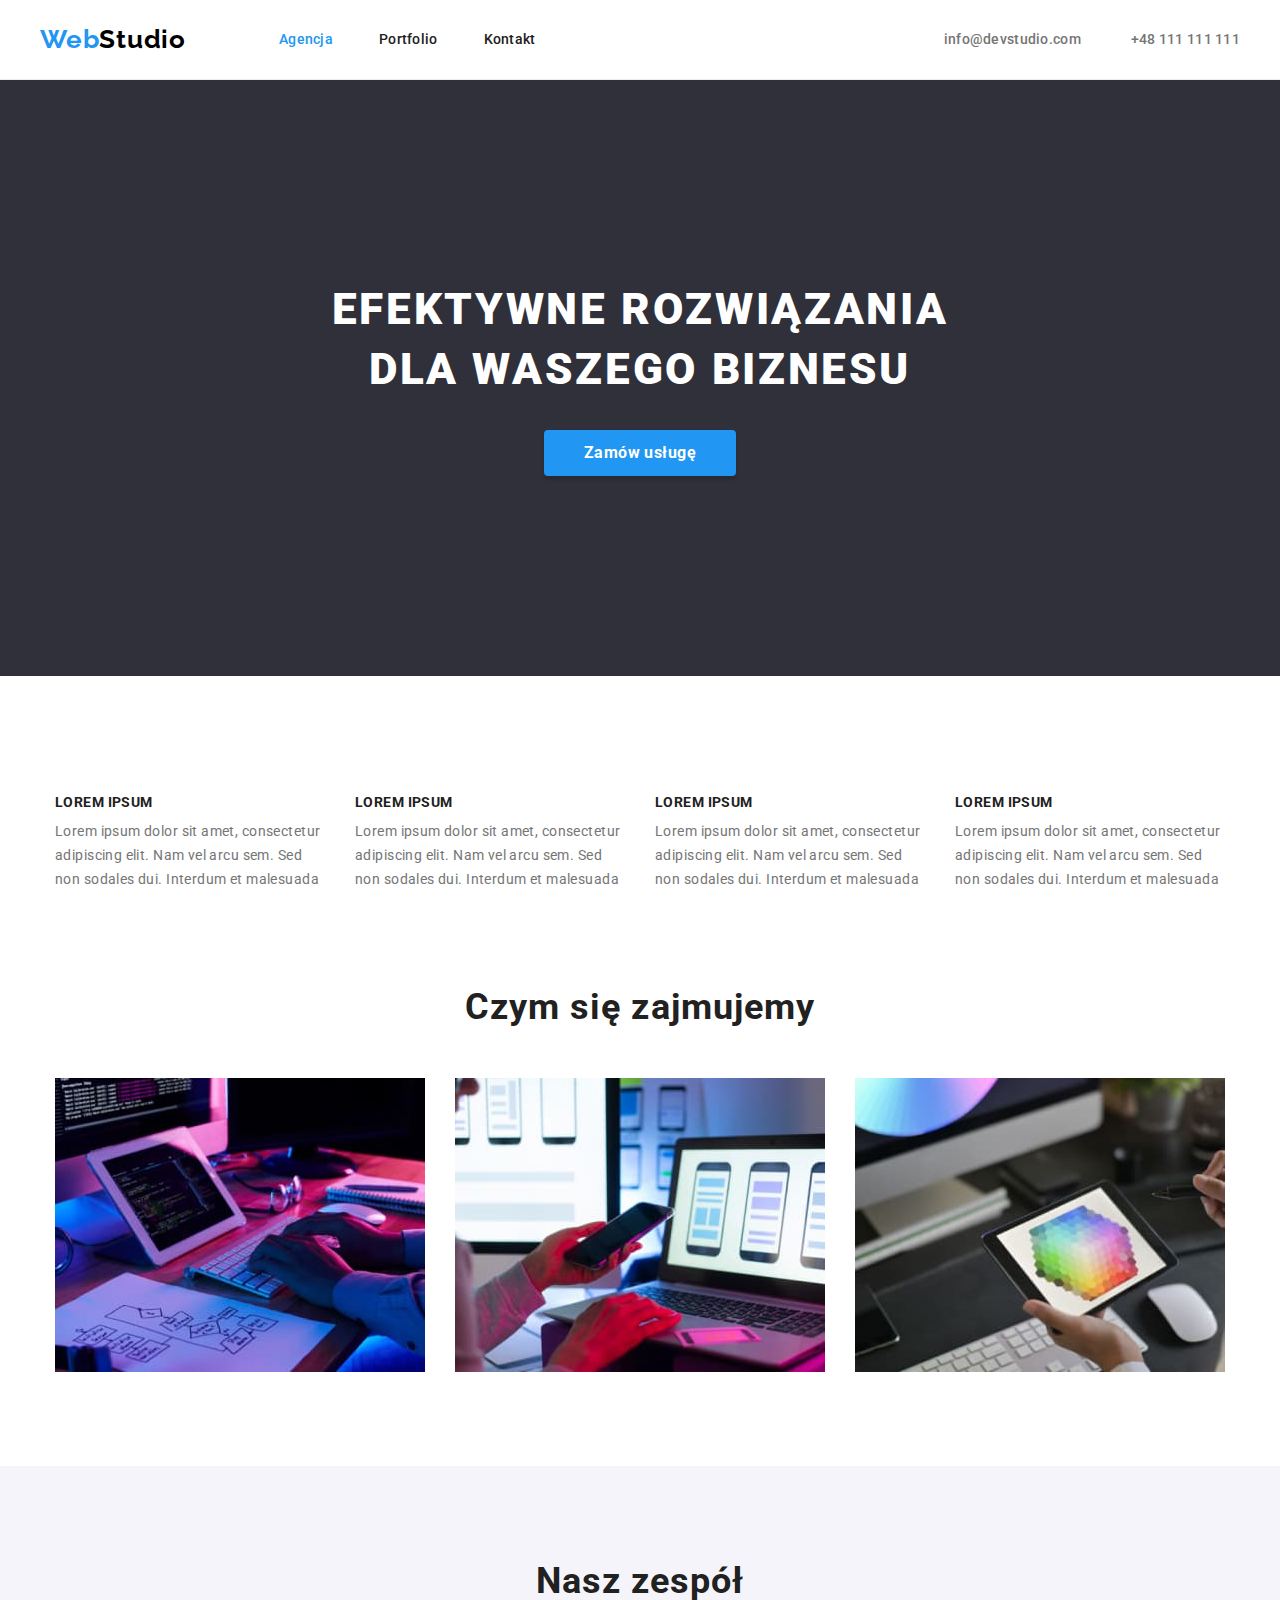
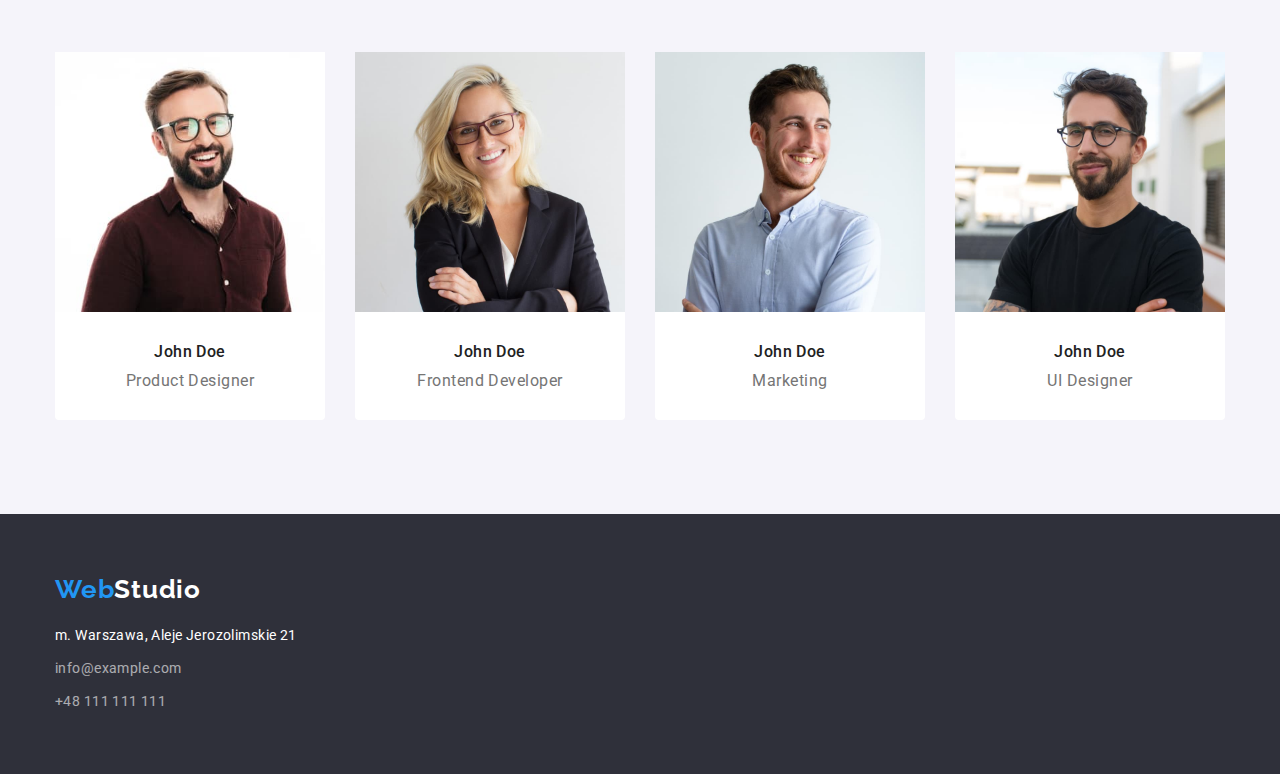
==== index.html @ debd94c6 "first commit" ====
<!DOCTYPE html>
<html lang="pl">
  <head>
    <meta charset="utf-8" />
    <meta name="viewport" content="width=device-width, initial-scale=1.0" />
    <title>Studio</title>
    <link
      rel="stylesheet"
      href="https://cdnjs.cloudflare.com/ajax/libs/modern-normalize/1.1.0/modern-normalize.min.css"
    />
    <link rel="stylesheet" href="css/styles.css" />
  </head>
  <body>
    <header class="header">
      <div class="container container-header">
        <nav class="navigation">
          <a class="logo" href="index.html">
            <span class="logo-accent">Web</span>Studio
          </a>

          <ul class="list list-navigation">
            <li>
              <a class="link link-navigation link-active" href="index.html">
                Agencja
              </a>
            </li>
            <li>
              <a class="link link-navigation" href="portfolio.html"
                >Portfolio</a
              >
            </li>
            <li><a class="link link-navigation" href="#">Kontakt</a></li>
          </ul>
        </nav>
        <ul class="list list-contact-header">
          <li>
            <a class="link link-contact" href="mailto:info@devstudio.com">
              info@devstudio.com
            </a>
          </li>
          <li>
            <a class="link link-contact" href="tel:+48111111111">
              +48 111 111 111
            </a>
          </li>
        </ul>
      </div>
    </header>
    <main>
      <!-- Hero -->

      <section class="hero">
        <div class="container">
          <h1 class="hero-header">
            <span>Efektywne rozwiązania </span><span>dla waszego biznesu</span>
          </h1>
          <button class="btn hero-btn" type="button">Zamów usługę</button>
        </div>
      </section>

      <!-- Our strengths -->

      <section>
        <div class="container container-our-strength">
          <h2>&nbsp;</h2>
          <ul class="list list-our-strengths">
            <li class="list-item-our-strengths-margin">
              <h4 class="our-strength-header-4">LOREM IPSUM</h4>
              <p class="strength-text">
                Lorem ipsum dolor sit amet, consectetur adipiscing elit. Nam vel
                arcu sem. Sed non sodales dui. Interdum et malesuada
              </p>
            </li>
            <li class="list-item-our-strengths-margin">
              <h4 class="our-strength-header-4">LOREM IPSUM</h4>
              <p class="strength-text">
                Lorem ipsum dolor sit amet, consectetur adipiscing elit. Nam vel
                arcu sem. Sed non sodales dui. Interdum et malesuada
              </p>
            </li>
            <li class="list-item-our-strengths-margin">
              <h4 class="our-strength-header-4">LOREM IPSUM</h4>
              <p class="strength-text">
                Lorem ipsum dolor sit amet, consectetur adipiscing elit. Nam vel
                arcu sem. Sed non sodales dui. Interdum et malesuada
              </p>
            </li>
            <li class="list-item-our-strengths-margin">
              <h4 class="our-strength-header-4">LOREM IPSUM</h4>
              <p class="strength-text">
                Lorem ipsum dolor sit amet, consectetur adipiscing elit. Nam vel
                arcu sem. Sed non sodales dui. Interdum et malesuada
              </p>
            </li>
          </ul>
        </div>
      </section>

      <!-- What we do -->

      <section>
        <div class="container container-what-we-do">
          <h2 class="what-we-do-header-2">Czym się zajmujemy</h2>
          <ul class="list list-what-we-do">
            <li>
              <img
                src="images/about_us/programer_typing_on_the_keyboard.jpg"
                alt="Programista piszący kod na klawiaturze"
                width="370"
                height="294"
              />
            </li>
            <li>
              <img
                src="images/about_us/paring_smartphone_with_computer.jpg"
                alt="Osoba próbująca połączyć komórkę z laptopem"
                width="370"
                height="294"
              />
            </li>
            <li>
              <img
                src="images/about_us/tablet_with_color_palette.jpg"
                alt="Tablet z paletą barw"
                width="370"
                height="294"
              />
            </li>
          </ul>
        </div>
      </section>

      <!-- Our team -->

      <section class="our-team">
        <div class="container container-our-team">
          <h2 class="our-team-header-2">Nasz zespół</h2>
          <ul class="list list-our-team">
            <li class="team-card">
              <img
                src="images/team/john_doe_img1.jpg"
                alt="Product Designer"
                width="270"
                height="260"
              />
              <h3 class="team-card-heading">John Doe</h3>
              <p class="team-card-content">Product Designer</p>
            </li>
            <li class="team-card">
              <img
                src="images/team/john_doe_img2.jpg"
                alt="Frontend Developer"
                width="270"
                height="260"
              />
              <h3 class="team-card-heading">John Doe</h3>
              <p class="team-card-content">Frontend Developer</p>
            </li>
            <li class="team-card">
              <img
                src="images/team/john_doe_img3.jpg"
                alt="Marketing"
                width="270"
                height="260"
              />
              <h3 class="team-card-heading">John Doe</h3>
              <p class="team-card-content">Marketing</p>
            </li>
            <li class="team-card">
              <img
                src="images/team/john_doe_img4.jpg"
                alt="UI Designer"
                width="270"
                height="260"
              />
              <h3 class="team-card-heading">John Doe</h3>
              <p class="team-card-content">UI Designer</p>
            </li>
          </ul>
        </div>
      </section>
    </main>
    <footer class="footer">
      <div class="container">
        <a class="logo footer-logo" href="index.html">
          <span class="logo-accent">Web</span>Studio
        </a>
        <address>
          <ul class="list">
            <li class="footer-list-item">
              <a
                class="link footer-link footer-link-address"
                href="https://goo.gl/maps/MsTkYba7Zd39PtxZA"
                target="_blank"
                >m. Warszawa, Aleje Jerozolimskie 21
              </a>
            </li>
            <li class="footer-list-item">
              <a class="link footer-link" href="emailto:info@example.com">
                info@example.com
              </a>
            </li>
            <li class="footer-list-item">
              <a class="link footer-link" href="tel:+48111111111">
                +48 111 111 111
              </a>
            </li>
          </ul>
        </address>
      </div>
    </footer>
  </body>
</html>
---- css/styles.css ----
@import url("https://fonts.googleapis.com/css2?family=Raleway:wght@700&family=Roboto:wght@400;500;700;900&display=swap");

:root {
  --main-text-color: #757575;
  --secondary-text-color: #212121;
  --dark-background-color: #2f303a;
  --light-background-color: #f5f4fa;
  --light-color: #fff;
  --logo-text-color: #000;
  --accent: #2196f3;
  --border-bottom-color: #ececec;
  --border-projects-item-color: #eeeeee;
}

body {
  font-family: "Roboto", sans-serif;
  color: var(--main-text-color);
  font-size: 14px;
}

h1,
h2,
h3,
h4,
h5,
h6 {
  margin: 0;
  /* padding: 0; - probably to remove*/
}
ul {
  margin: 0;
  padding: 0;
}

p {
  margin: 0;
  padding: 0;
}

img {
  display: block;
}

.list {
  list-style: none;
}

.container {
  width: 1200px;
  padding: 0 15px;
  margin: auto;
  /* margin auto - center container horizontally */
}

.navigation,
.list-navigation,
.list-contact-header,
.container-header {
  display: flex;
  align-items: center;
}

.header {
  border-bottom: 1px solid var(--border-bottom-color);
}

.container-header {
  padding: 24px 0;
  justify-content: space-between;
}

.logo {
  margin-right: 93px;
  font-family: "Raleway", sans-serif;
  text-decoration: none;
  color: var(--logo-text-color);
  font-size: 26px;
  font-weight: 700;
  line-height: 1.192;
  letter-spacing: 0.03em;
}

.logo-accent {
  color: var(--accent);
}

/* hero */

.hero {
  padding: 200px 0;
  text-align: center;
  background-color: var(--dark-background-color);
}

.hero-header {
  display: flex;
  flex-direction: column;
  font-size: 44px;
  font-weight: 900;
  line-height: 1.36;
  color: var(--light-color);
  letter-spacing: 0.06em;
  text-transform: uppercase;
}

/* Our strengths */
.list-our-strengths {
  display: flex;
}

.hero,
.container-our-strength,
.container-what-we-do {
  margin-bottom: 94px;
}

.list-item-our-strengths-margin:not(:last-of-type) {
  margin-right: 30px;
}

.our-strength-header-4 {
  margin-bottom: 10px;
  font-size: 14px;
  line-height: 1.143;
  letter-spacing: 0.03em;
  color: var(--secondary-text-color);
}

/* what we do */

.what-we-do-header-2,
.our-team-header-2 {
  margin-bottom: 50px;
  font-size: 36px;
  line-height: 1.167;
  letter-spacing: 0.03em;
  color: var(--secondary-text-color);
  text-align: center;
}
.list-what-we-do {
  display: flex;
  justify-content: space-between;
}

/* our team */

.our-team {
  background-color: var(--light-background-color);
}

.container-our-team {
  padding-top: 94px;
  padding-bottom: 94px;
}

.list-our-team {
  display: flex;
  justify-content: space-between;
}

.team-card {
  padding-bottom: 30px;
  width: 270px;
  font-size: 16px;
  text-align: center;
  background-color: var(--light-color);
  border-radius: 0 0 4px 4px;
}

.team-card-heading {
  margin-top: 30px;
  margin-bottom: 10px;
  font-size: 16px;
  font-weight: 500;
  line-height: 1.188;
  letter-spacing: 0.03em;
}

.team-card-content {
  line-height: 1.188;
  letter-spacing: 0.03em;
}

.team-card-heading,
.header-3-project {
  color: var(--secondary-text-color);
}

.link {
  letter-spacing: 0.02em;
  text-decoration: none;
}

.link-navigation {
  margin-right: 46px;
  font-weight: 500;
  color: var(--secondary-text-color);
}

.link-contact {
  margin-left: 50px;
  font-weight: 500;
  color: var(--main-text-color);
}

.link:hover,
.link-active {
  color: var(--accent);
}

/* btn = button */
.btn {
  padding: 6px 22px;
  font-weight: 500;
  font-size: 16px;
  line-height: 1.62;
  letter-spacing: 0.03em;
  color: var(--secondary-text-color);
  background-color: var(--light-background-color);
  border: none;
  border-radius: 4px;
  cursor: pointer;
}

.btn:hover,
.btn:focus,
.hero-btn {
  color: var(--light-color);
  background-color: var(--accent);
  box-shadow: 0px 3px 1px rgba(0, 0, 0, 0.1), 0px 1px 2px rgba(0, 0, 0, 0.08),
    0px 2px 2px rgba(0, 0, 0, 0.12);
}

.btn.hero-btn {
  margin-top: 30px;
  padding: 10px 40px;
  font-weight: 700;
  box-shadow: 0px 4px 4px rgba(0, 0, 0, 0.15);
}

.project-type {
  font-size: 16px;
  line-height: 1.87;
  letter-spacing: 0.03em;
  color: var(--main-text-color);
}

.strength-text {
  line-height: 1.71;
  letter-spacing: 0.03em;
}

/* footer */

.footer {
  padding-top: 60px;
  padding-bottom: 60px;
  color: var(--light-color);
  background-color: var(--dark-background-color);
}

.footer-list-item:not(:last-of-type) {
  margin-bottom: 9px;
}

.footer-logo {
  display: block;
  margin-bottom: 20px;
  color: var(--light-color);
}

.footer-link {
  font-style: normal;
  line-height: 1.71;
  letter-spacing: 0.03em;
  color: var(--light-color);
  opacity: 0.6;
}

.footer-link-address {
  opacity: 1;
}

/* PORTFOLIO */

/* section projects */

.container-our-projects {
  margin-top: 94px;
  margin-bottom: 64px;
}

.list-btn,
.list-projects {
  display: flex;
}

.list-btn {
  margin-bottom: 50px;
  justify-content: center;
}

.list-btn-item:not(:last-of-type) {
  margin-right: 8px;
}

.list-projects {
  flex-wrap: wrap;
  justify-content: space-between;
}

.list-projects-item {
  margin-bottom: 30px;
  border: 1px solid var(--border-projects-item-color);
}

.list-projects-item-content {
  margin: 20px 24px;
}

.header-3-project {
  margin-bottom: 4px;
  font-size: 18px;
  font-weight: 700;
  line-height: 2;
  letter-spacing: 0.06em;
}
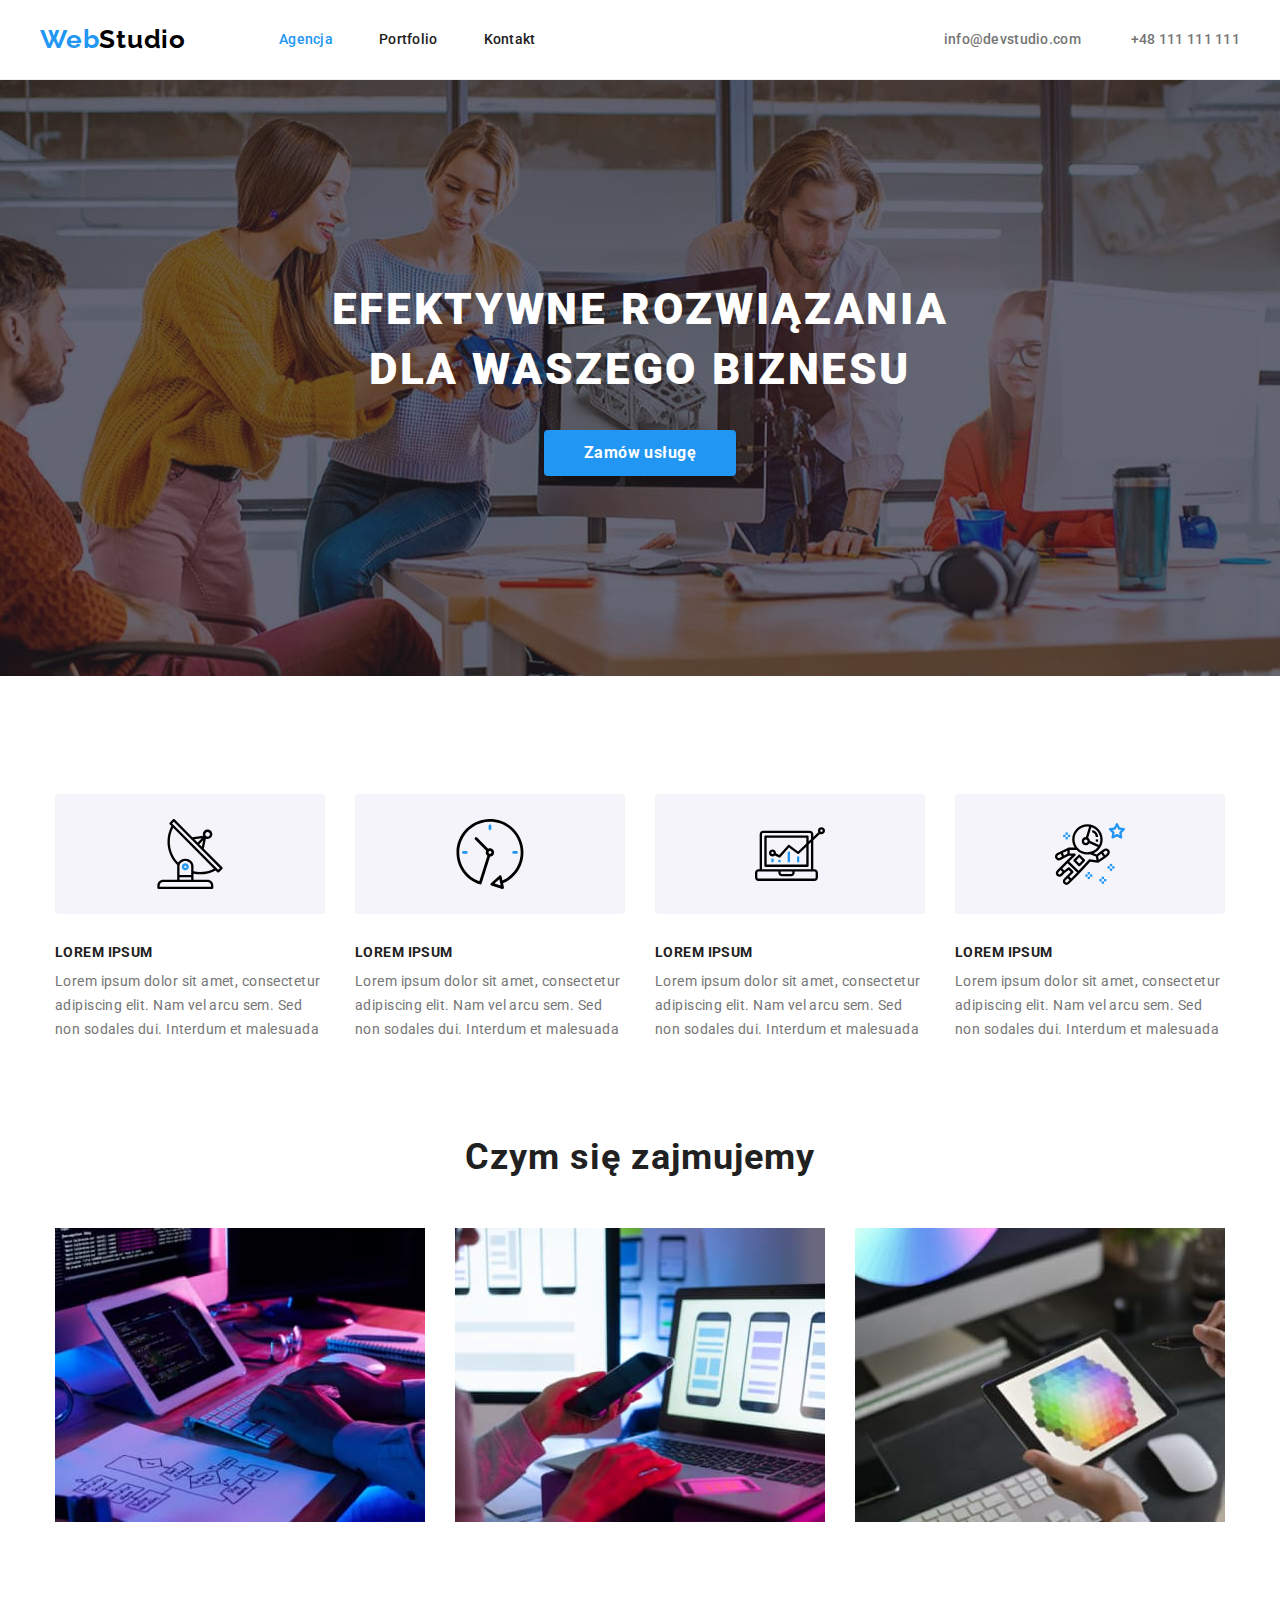
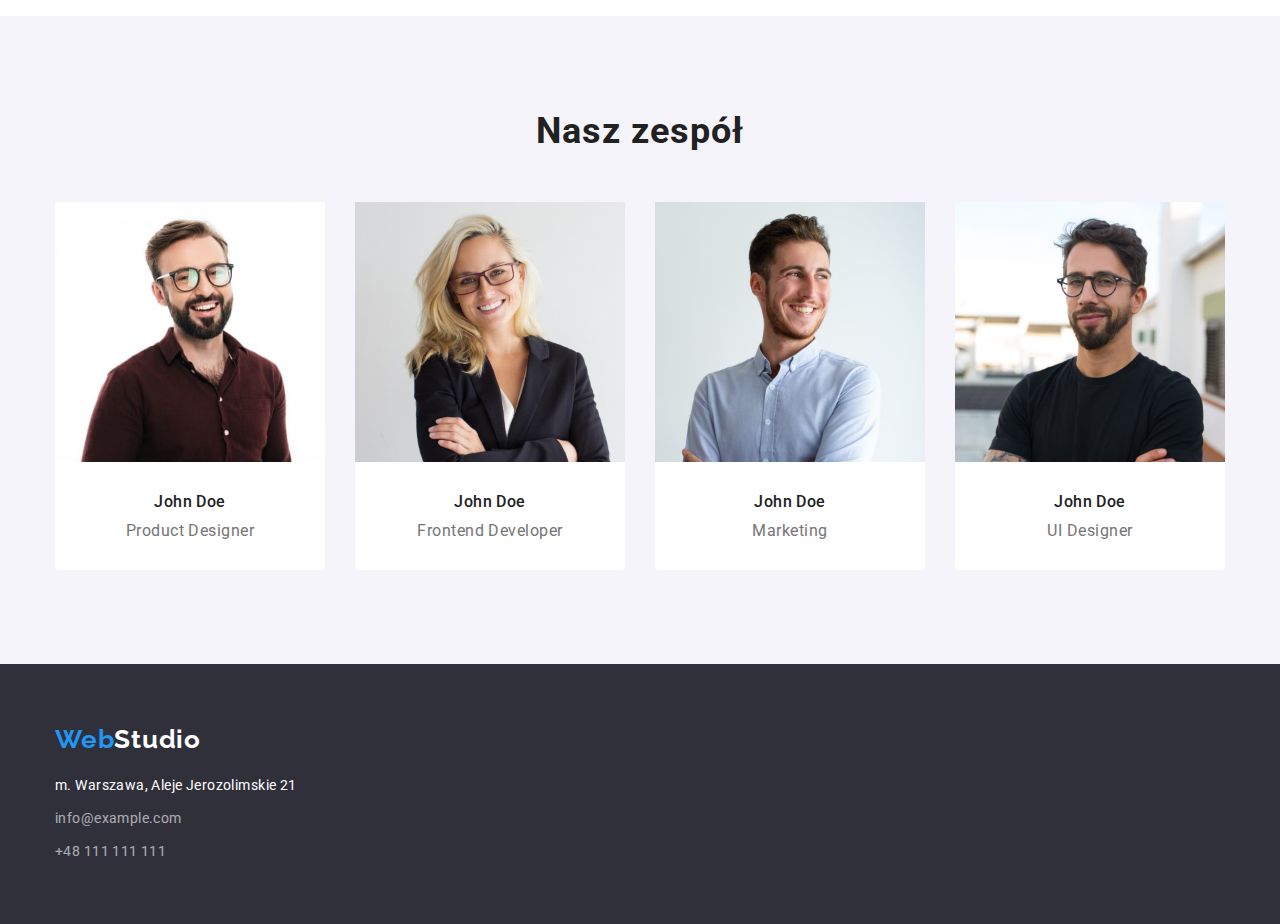
==== commit 63ff3bce: "feat(our-strengths): add icons" ====
--- a/index.html
+++ b/index.html
@@ -65,27 +65,47 @@
           <h2>&nbsp;</h2>
           <ul class="list list-our-strengths">
             <li class="list-item-our-strengths-margin">
-              <h4 class="our-strength-header-4">LOREM IPSUM</h4>
-              <p class="strength-text">
-                Lorem ipsum dolor sit amet, consectetur adipiscing elit. Nam vel
-                arcu sem. Sed non sodales dui. Interdum et malesuada
-              </p>
-            </li>
-            <li class="list-item-our-strengths-margin">
-              <h4 class="our-strength-header-4">LOREM IPSUM</h4>
-              <p class="strength-text">
-                Lorem ipsum dolor sit amet, consectetur adipiscing elit. Nam vel
-                arcu sem. Sed non sodales dui. Interdum et malesuada
-              </p>
-            </li>
-            <li class="list-item-our-strengths-margin">
-              <h4 class="our-strength-header-4">LOREM IPSUM</h4>
-              <p class="strength-text">
-                Lorem ipsum dolor sit amet, consectetur adipiscing elit. Nam vel
-                arcu sem. Sed non sodales dui. Interdum et malesuada
-              </p>
-            </li>
-            <li class="list-item-our-strengths-margin">
+              <div class="our-strength-icon-container">
+                <svg class="our-strength-icon">
+                  <use href="images/icons.svg#icon-antenna"></use>
+                </svg>
+              </div>
+              <h4 class="our-strength-header-4">LOREM IPSUM</h4>
+              <p class="strength-text">
+                Lorem ipsum dolor sit amet, consectetur adipiscing elit. Nam vel
+                arcu sem. Sed non sodales dui. Interdum et malesuada
+              </p>
+            </li>
+            <li class="list-item-our-strengths-margin">
+              <div class="our-strength-icon-container">
+                <svg class="our-strength-icon">
+                  <use href="images/icons.svg#icon-clock"></use>
+                </svg>
+              </div>
+              <h4 class="our-strength-header-4">LOREM IPSUM</h4>
+              <p class="strength-text">
+                Lorem ipsum dolor sit amet, consectetur adipiscing elit. Nam vel
+                arcu sem. Sed non sodales dui. Interdum et malesuada
+              </p>
+            </li>
+            <li class="list-item-our-strengths-margin">
+              <div class="our-strength-icon-container">
+                <svg class="our-strength-icon">
+                  <use href="images/icons.svg#icon-diagram"></use>
+                </svg>
+              </div>
+              <h4 class="our-strength-header-4">LOREM IPSUM</h4>
+              <p class="strength-text">
+                Lorem ipsum dolor sit amet, consectetur adipiscing elit. Nam vel
+                arcu sem. Sed non sodales dui. Interdum et malesuada
+              </p>
+            </li>
+            <li class="list-item-our-strengths-margin">
+              <div class="our-strength-icon-container">
+                <svg class="our-strength-icon">
+                  <use href="images/icons.svg#icon-astronaut"></use>
+                </svg>
+              </div>
               <h4 class="our-strength-header-4">LOREM IPSUM</h4>
               <p class="strength-text">
                 Lorem ipsum dolor sit amet, consectetur adipiscing elit. Nam vel
@@ -179,6 +199,7 @@
           </ul>
         </div>
       </section>
+
     </main>
     <footer class="footer">
       <div class="container">
--- a/css/styles.css
+++ b/css/styles.css
@@ -89,7 +89,14 @@
 .hero {
   padding: 200px 0;
   text-align: center;
-  background-color: var(--dark-background-color);
+  background-image: linear-gradient(
+      90deg,
+      rgba(47, 48, 58, 0.4) 0%,
+      rgba(47, 48, 58, 0.4) 100%
+    ),
+    url(../images/hero/team_working_at_car_model.jpg);
+  background-repeat: no-repeat;
+  background-position: center 0;
 }
 
 .hero-header {
@@ -124,6 +131,20 @@
   line-height: 1.143;
   letter-spacing: 0.03em;
   color: var(--secondary-text-color);
+}
+
+.our-strength-icon-container {
+  margin-bottom: 30px;
+  padding: 25px 0;
+  border-radius: 4px;
+  background-color: var(--light-background-color);
+}
+
+.our-strength-icon {
+  display: block;
+  margin: 0 auto;
+  width: 70px;
+  height: 70px;
 }
 
 /* what we do */
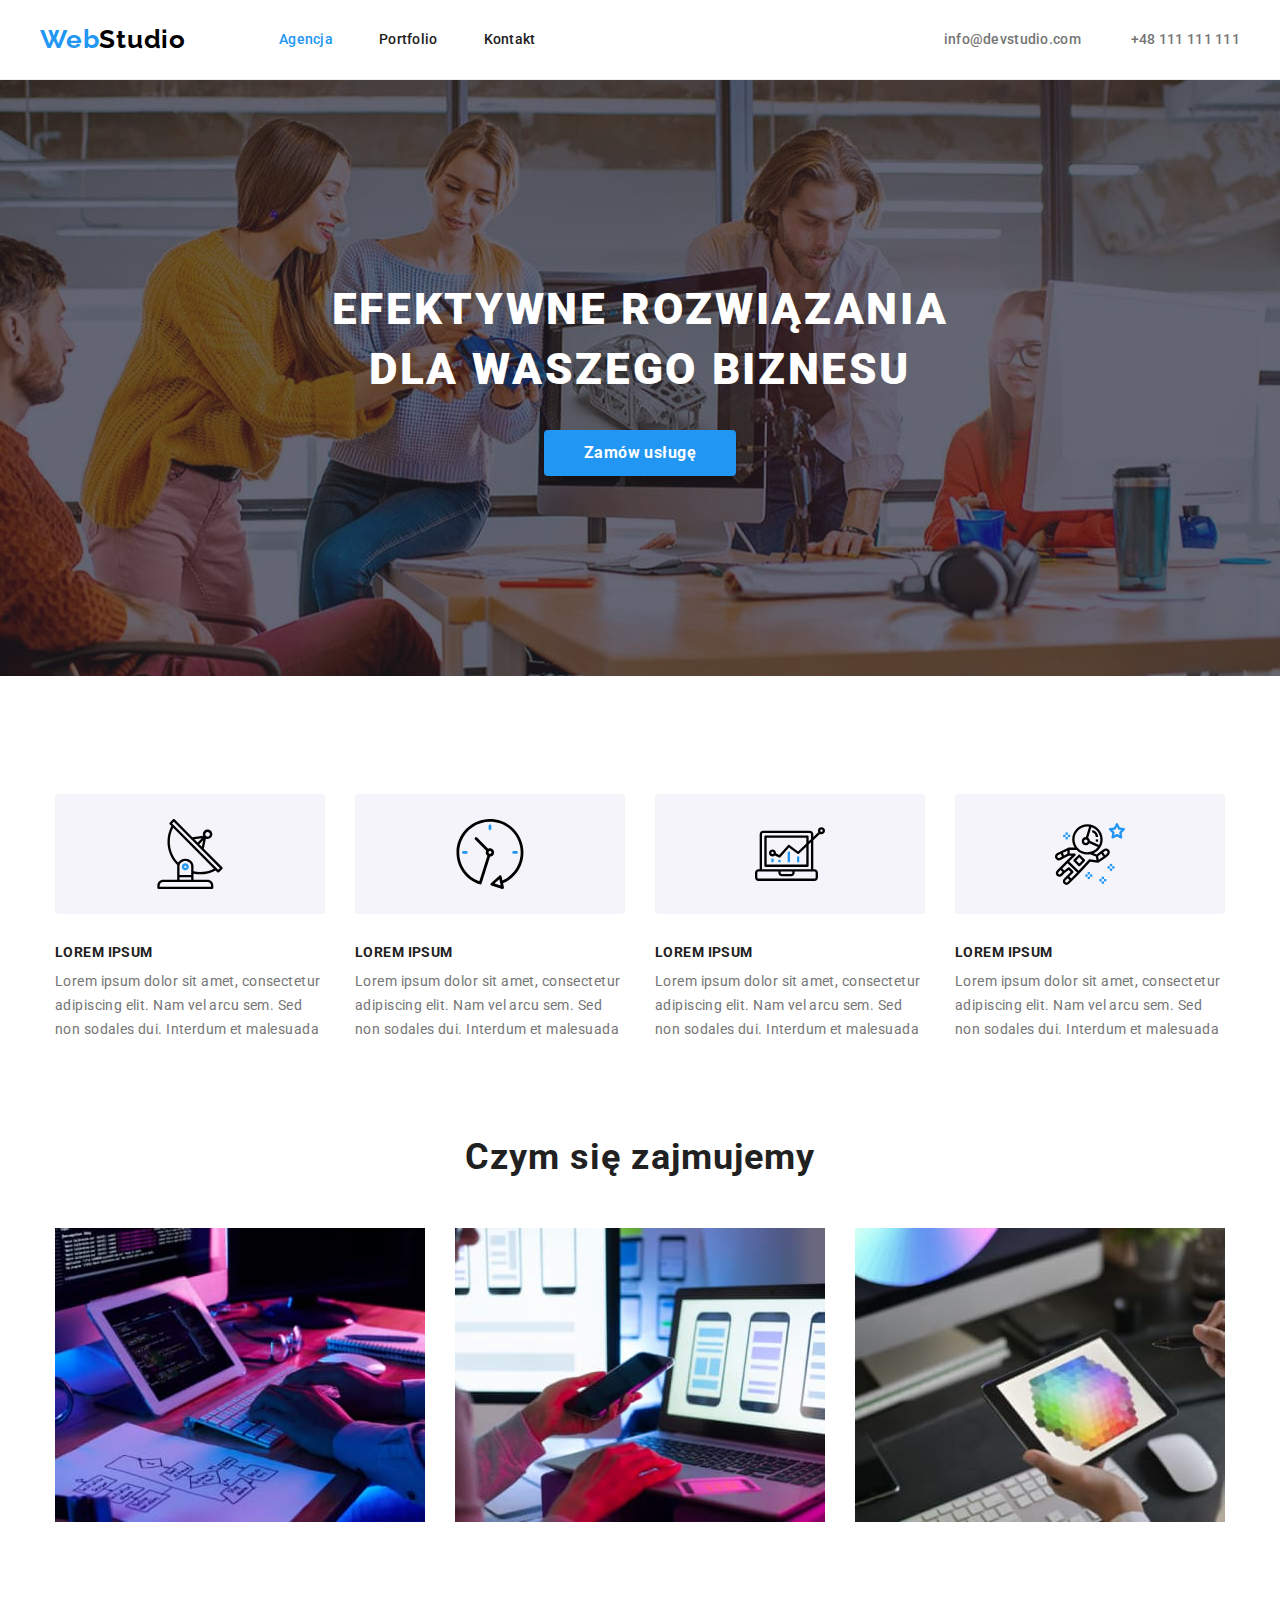
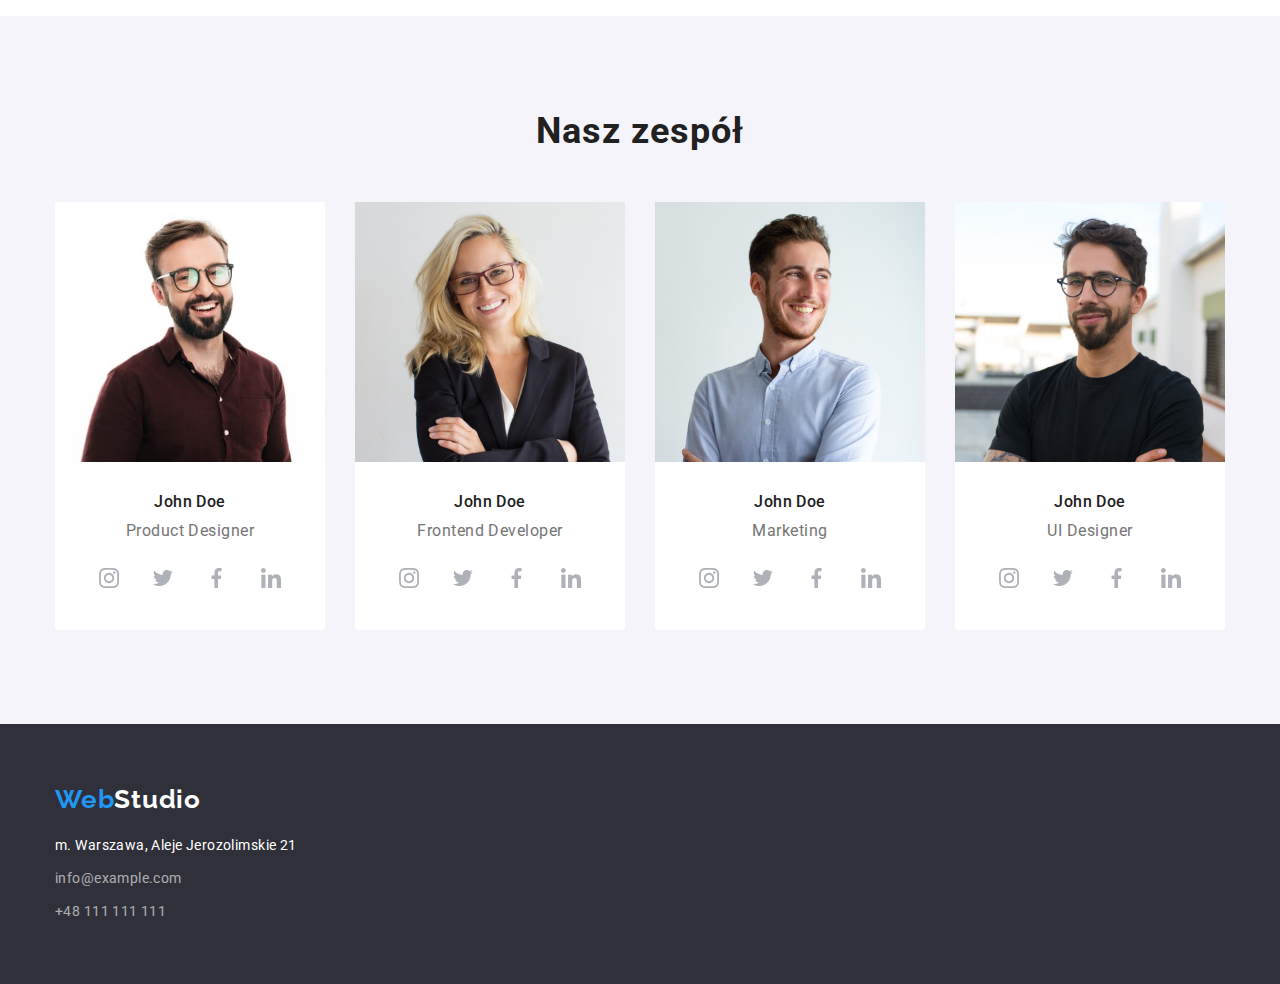
==== commit 3feb47b3: "feat(our team): add social media icons" ====
--- a/index.html
+++ b/index.html
@@ -165,6 +165,36 @@
               />
               <h3 class="team-card-heading">John Doe</h3>
               <p class="team-card-content">Product Designer</p>
+              <ul class="list-social-media list">
+                <li class="list-social-media-item">
+                  <a class="list-social-media-link" href="#">
+                    <svg class="team-card-social-media-icon">
+                      <use href="images/icons.svg#icon-instagram"></use>
+                    </svg>
+                  </a>
+                </li>
+                <li class="list-social-media-item">
+                  <a class="list-social-media-link" href="#"
+                    ><svg class="team-card-social-media-icon">
+                      <use href="images/icons.svg#icon-twitter"></use>
+                    </svg>
+                  </a>
+                </li>
+                <li class="list-social-media-item">
+                  <a class="list-social-media-link" href="#"
+                    ><svg class="team-card-social-media-icon">
+                      <use href="images/icons.svg#icon-facebook"></use>
+                    </svg>
+                  </a>
+                </li>
+                <li class="list-social-media-item">
+                  <a class="list-social-media-link" href="#"
+                    ><svg class="team-card-social-media-icon">
+                      <use href="images/icons.svg#icon-linkedin"></use>
+                    </svg>
+                  </a>
+                </li>
+              </ul>
             </li>
             <li class="team-card">
               <img
@@ -175,6 +205,36 @@
               />
               <h3 class="team-card-heading">John Doe</h3>
               <p class="team-card-content">Frontend Developer</p>
+              <ul class="list-social-media list">
+                <li class="list-social-media-item">
+                  <a class="list-social-media-link" href="#">
+                    <svg class="team-card-social-media-icon">
+                      <use href="images/icons.svg#icon-instagram"></use>
+                    </svg>
+                  </a>
+                </li>
+                <li class="list-social-media-item">
+                  <a class="list-social-media-link" href="#"
+                    ><svg class="team-card-social-media-icon">
+                      <use href="images/icons.svg#icon-twitter"></use>
+                    </svg>
+                  </a>
+                </li>
+                <li class="list-social-media-item">
+                  <a class="list-social-media-link" href="#"
+                    ><svg class="team-card-social-media-icon">
+                      <use href="images/icons.svg#icon-facebook"></use>
+                    </svg>
+                  </a>
+                </li>
+                <li class="list-social-media-item">
+                  <a class="list-social-media-link" href="#"
+                    ><svg class="team-card-social-media-icon">
+                      <use href="images/icons.svg#icon-linkedin"></use>
+                    </svg>
+                  </a>
+                </li>
+              </ul>
             </li>
             <li class="team-card">
               <img
@@ -185,6 +245,36 @@
               />
               <h3 class="team-card-heading">John Doe</h3>
               <p class="team-card-content">Marketing</p>
+              <ul class="list-social-media list">
+                <li class="list-social-media-item">
+                  <a class="list-social-media-link" href="#">
+                    <svg class="team-card-social-media-icon">
+                      <use href="images/icons.svg#icon-instagram"></use>
+                    </svg>
+                  </a>
+                </li>
+                <li class="list-social-media-item">
+                  <a class="list-social-media-link" href="#"
+                    ><svg class="team-card-social-media-icon">
+                      <use href="images/icons.svg#icon-twitter"></use>
+                    </svg>
+                  </a>
+                </li>
+                <li class="list-social-media-item">
+                  <a class="list-social-media-link" href="#"
+                    ><svg class="team-card-social-media-icon">
+                      <use href="images/icons.svg#icon-facebook"></use>
+                    </svg>
+                  </a>
+                </li>
+                <li class="list-social-media-item">
+                  <a class="list-social-media-link" href="#"
+                    ><svg class="team-card-social-media-icon">
+                      <use href="images/icons.svg#icon-linkedin"></use>
+                    </svg>
+                  </a>
+                </li>
+              </ul>
             </li>
             <li class="team-card">
               <img
@@ -195,11 +285,40 @@
               />
               <h3 class="team-card-heading">John Doe</h3>
               <p class="team-card-content">UI Designer</p>
+              <ul class="list-social-media list">
+                <li class="list-social-media-item">
+                  <a class="list-social-media-link" href="#">
+                    <svg class="team-card-social-media-icon">
+                      <use href="images/icons.svg#icon-instagram"></use>
+                    </svg>
+                  </a>
+                </li>
+                <li class="list-social-media-item">
+                  <a class="list-social-media-link" href="#"
+                    ><svg class="team-card-social-media-icon">
+                      <use href="images/icons.svg#icon-twitter"></use>
+                    </svg>
+                  </a>
+                </li>
+                <li class="list-social-media-item">
+                  <a class="list-social-media-link" href="#"
+                    ><svg class="team-card-social-media-icon">
+                      <use href="images/icons.svg#icon-facebook"></use>
+                    </svg>
+                  </a>
+                </li>
+                <li class="list-social-media-item">
+                  <a class="list-social-media-link" href="#"
+                    ><svg class="team-card-social-media-icon">
+                      <use href="images/icons.svg#icon-linkedin"></use>
+                    </svg>
+                  </a>
+                </li>
+              </ul>
             </li>
           </ul>
         </div>
       </section>
-
     </main>
     <footer class="footer">
       <div class="container">
--- a/css/styles.css
+++ b/css/styles.css
@@ -10,6 +10,7 @@
   --accent: #2196f3;
   --border-bottom-color: #ececec;
   --border-projects-item-color: #eeeeee;
+  --social-media-icon-color: #afb1b8;
 }
 
 body {
@@ -207,6 +208,41 @@
   color: var(--secondary-text-color);
 }
 
+.list-social-media {
+  display: flex;
+  margin-left: 32px;
+  margin-right: 32px;
+  margin-top: 16px;
+  justify-content: center;
+}
+
+.list-social-media-item:not(:last-of-type) {
+  margin-right: 10px;
+}
+
+.team-card-social-media-icon {
+  width: 20px;
+  height: 20px;
+  fill: var(--social-media-icon-color);
+}
+
+.list-social-media-link {
+  display: block;
+  padding: 12px;
+  height: 44px;
+  border-radius: 50%;
+}
+
+.list-social-media-link:hover,
+.list-social-media-link:focus {
+  background-color: var(--accent);
+}
+
+.list-social-media-link:focus > .team-card-social-media-icon,
+.list-social-media-link:hover > .team-card-social-media-icon {
+  fill: var(--light-color);
+}
+
 .link {
   letter-spacing: 0.02em;
   text-decoration: none;
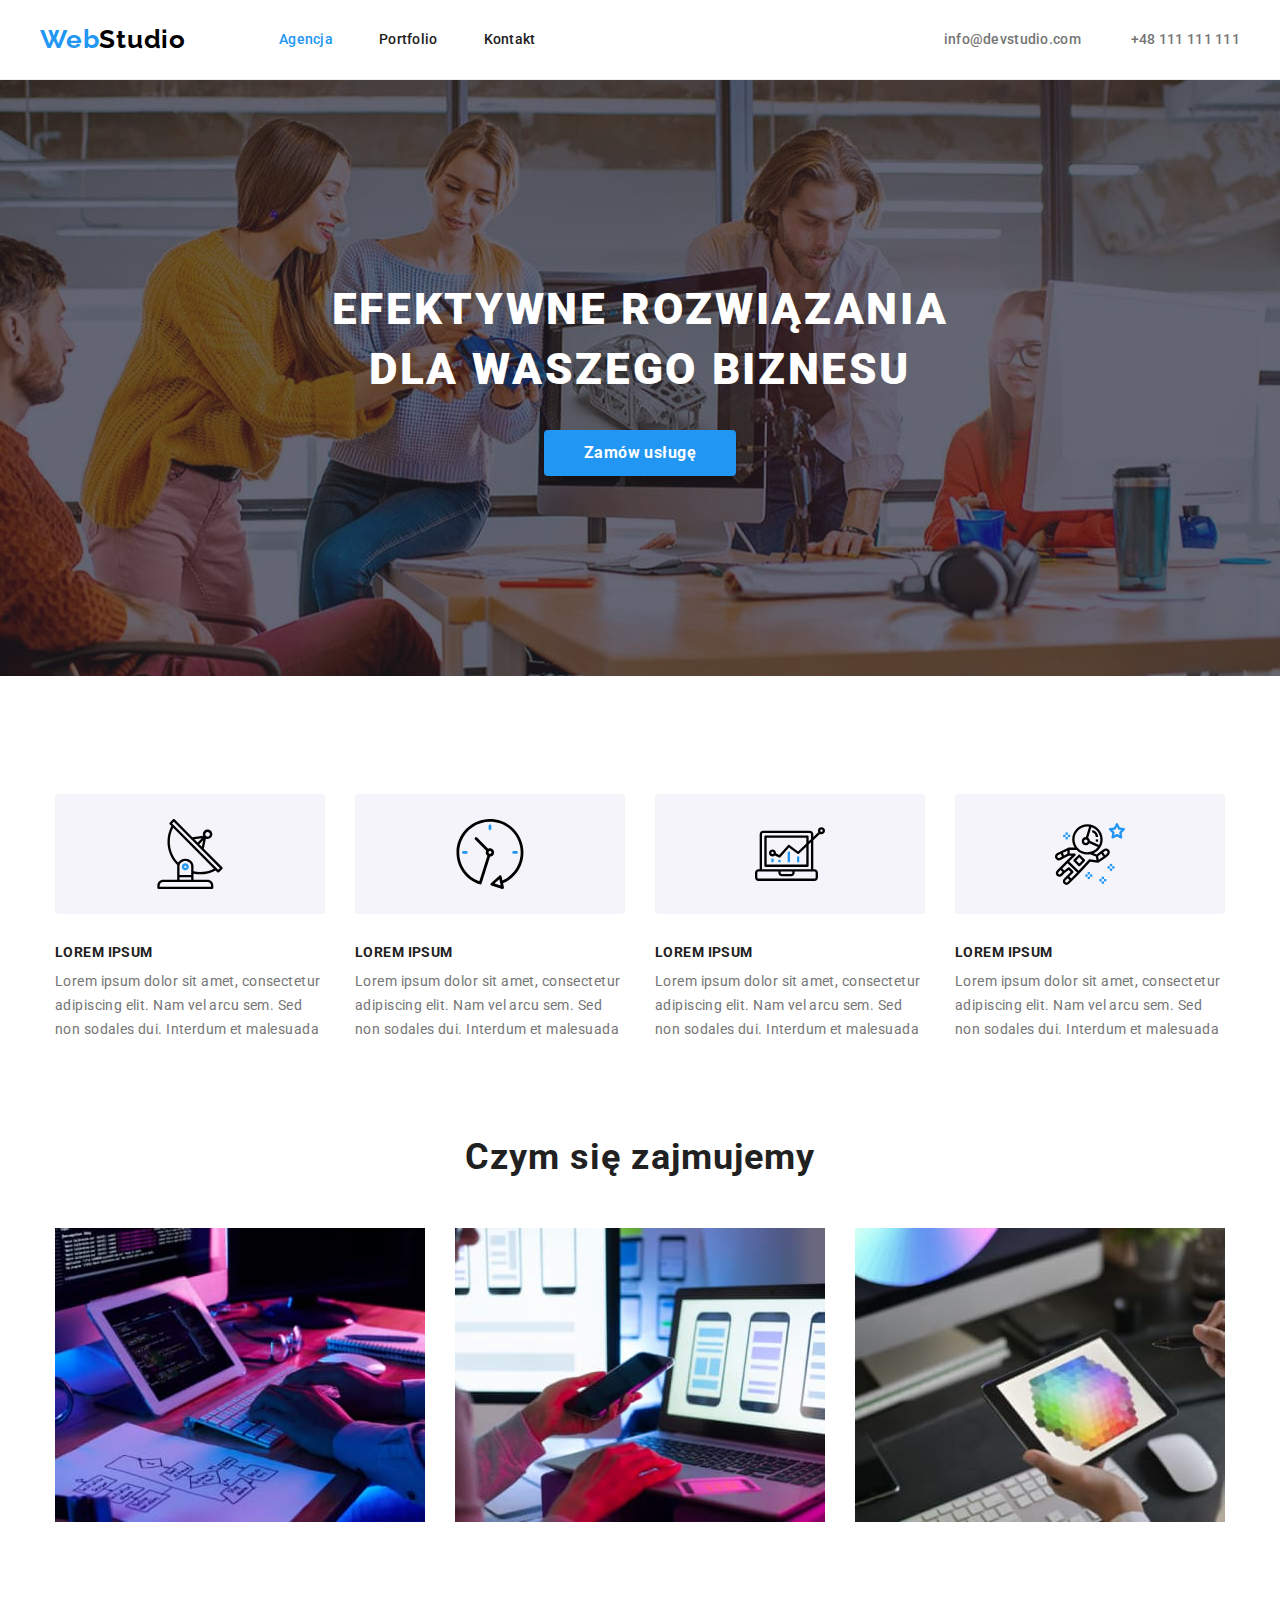
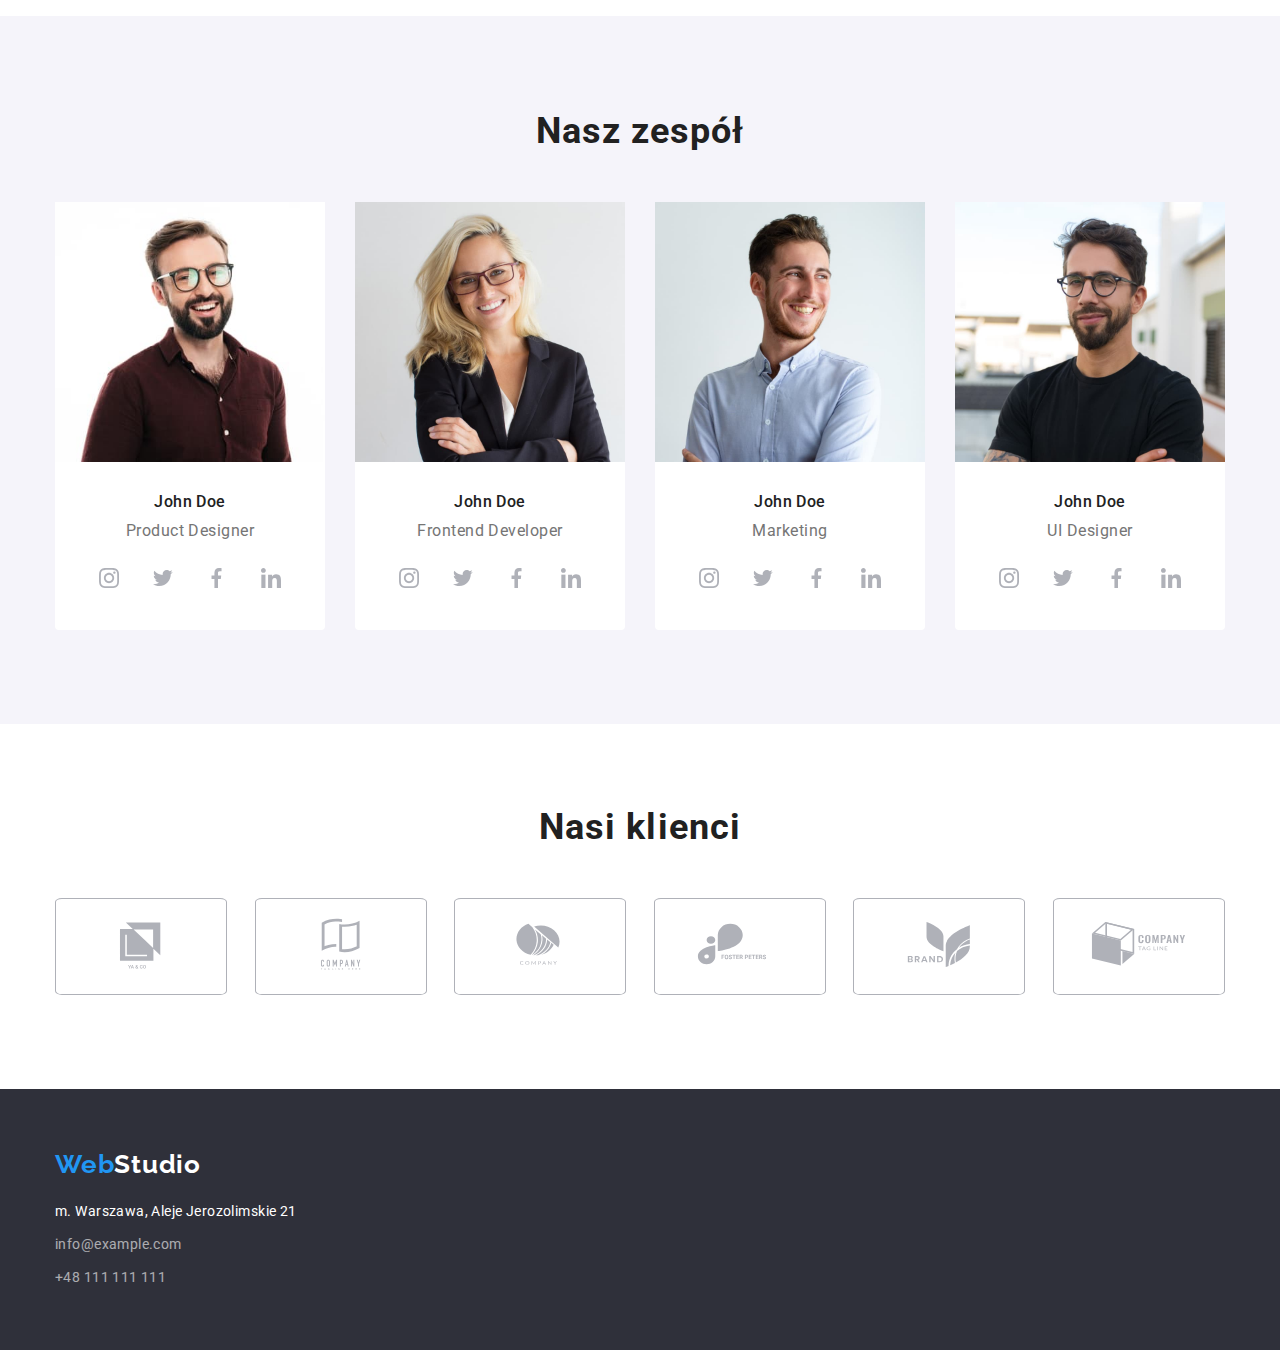
==== commit e44a31b3: "feat(our clients): add clients icons" ====
--- a/index.html
+++ b/index.html
@@ -319,6 +319,56 @@
           </ul>
         </div>
       </section>
+
+      <!-- Our clients -->
+
+      <section class="container">
+        <h2 class="our-clients-header-2">Nasi klienci</h2>
+        <ul class="our-clients-list list">
+          <li>
+            <a class="list-our-clients-link" href="#">
+              <svg class="our-clients-icon">
+                <use href="images/icons.svg#icon-ya_co"></use>
+              </svg>
+            </a>
+          </li>
+          <li>
+            <a class="list-our-clients-link" href="#">
+              <svg class="our-clients-icon">
+                <use href="images/icons.svg#icon-company_tagline_here"></use>
+              </svg>
+            </a>
+          </li>
+          <li>
+            <a class="list-our-clients-link" href="#">
+              <svg class="our-clients-icon">
+                <use href="images/icons.svg#icon-company"></use>
+              </svg>
+            </a>
+          </li>
+          <li>
+            <a class="list-our-clients-link" href="#">
+              <svg class="our-clients-icon">
+                <use href="images/icons.svg#icon-foster_peters"></use>
+              </svg>
+            </a>
+          </li>
+          <li>
+            <a class="list-our-clients-link" href="#">
+              <svg class="our-clients-icon">
+                <use href="images/icons.svg#icon-brand"></use>
+              </svg>
+            </a>
+          </li>
+          <li>
+            <a class="list-our-clients-link" href="#">
+              <svg class="our-clients-icon">
+                <use href="images/icons.svg#icon-company_tag_line"></use>
+              </svg>
+            </a>
+          </li>
+        </ul>
+      </section>
     </main>
     <footer class="footer">
       <div class="container">
--- a/css/styles.css
+++ b/css/styles.css
@@ -11,6 +11,7 @@
   --border-bottom-color: #ececec;
   --border-projects-item-color: #eeeeee;
   --social-media-icon-color: #afb1b8;
+  --our-clients-color: #afb1b8;
 }
 
 body {
@@ -148,7 +149,7 @@
   height: 70px;
 }
 
-/* what we do */
+/* What we do */
 
 .what-we-do-header-2,
 .our-team-header-2 {
@@ -164,7 +165,7 @@
   justify-content: space-between;
 }
 
-/* our team */
+/* Our team */
 
 .our-team {
   background-color: var(--light-background-color);
@@ -235,6 +236,7 @@
 
 .list-social-media-link:hover,
 .list-social-media-link:focus {
+  outline: none;
   background-color: var(--accent);
 }
 
@@ -307,9 +309,55 @@
   letter-spacing: 0.03em;
 }
 
+/* Our clients */
+
+.our-clients-header-2 {
+  margin-top: 82px;
+  margin-bottom: 50px;
+  font-size: 36px;
+  line-height: 1.17;
+  letter-spacing: 0.03em;
+  text-align: center;
+  color: var(--secondary-text-color);
+}
+
+.our-clients-list {
+  display: flex;
+  justify-content: space-between;
+}
+
+.list-our-clients-link {
+  display: block;
+  padding: 16px 32px;
+  border: 1px solid var(--our-clients-color);
+  border-radius: 4%;
+}
+
+.list-our-clients-link:not(:last-of-type) {
+  margin-right: 30px;
+}
+
+.list-our-clients-link:hover,
+.list-our-clients-link:focus {
+  outline: none;
+  border-color: var(--accent);
+}
+
+.list-our-clients-link:hover > .our-clients-icon,
+.list-our-clients-link:focus > .our-clients-icon {
+  fill: var(--accent);
+}
+
+.our-clients-icon {
+  width: 106px;
+  height: 60px;
+  fill: var(--social-media-icon-color);
+}
+
 /* footer */
 
 .footer {
+  margin-top: 94px;
   padding-top: 60px;
   padding-bottom: 60px;
   color: var(--light-color);
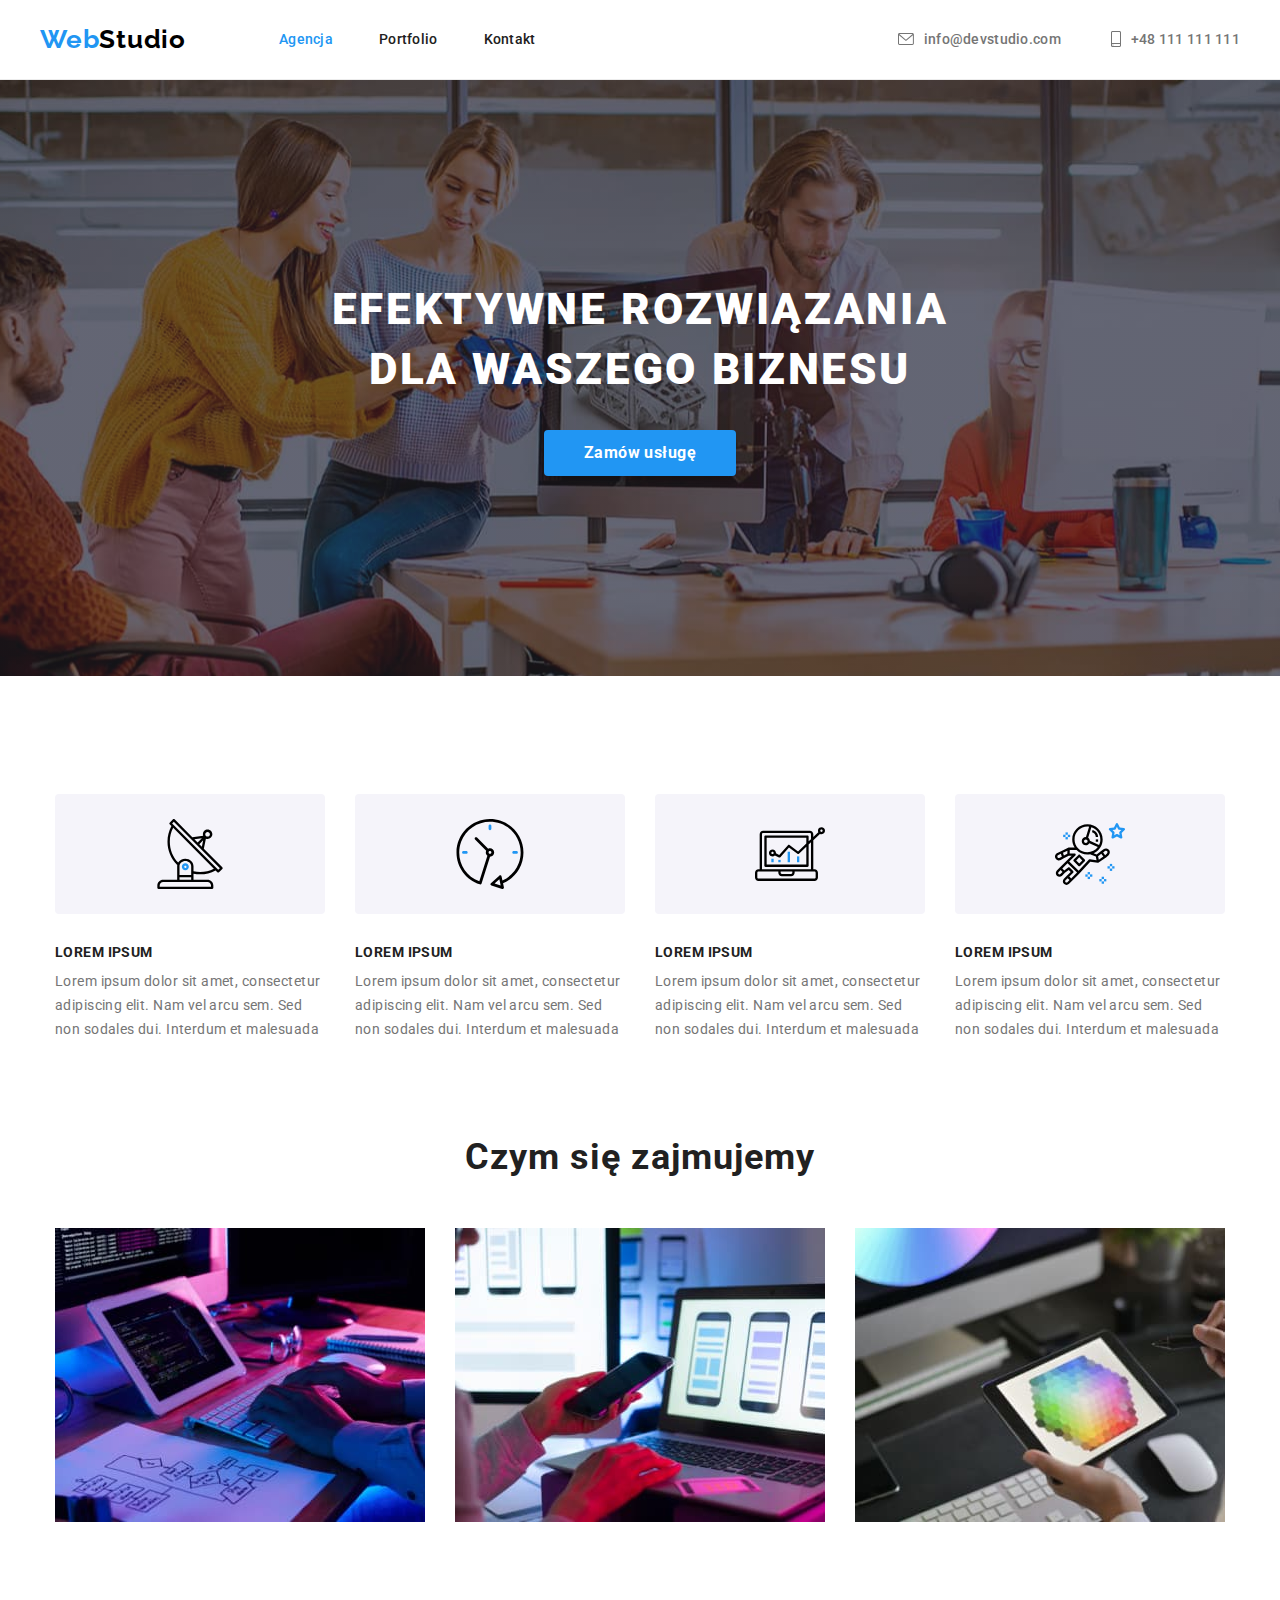
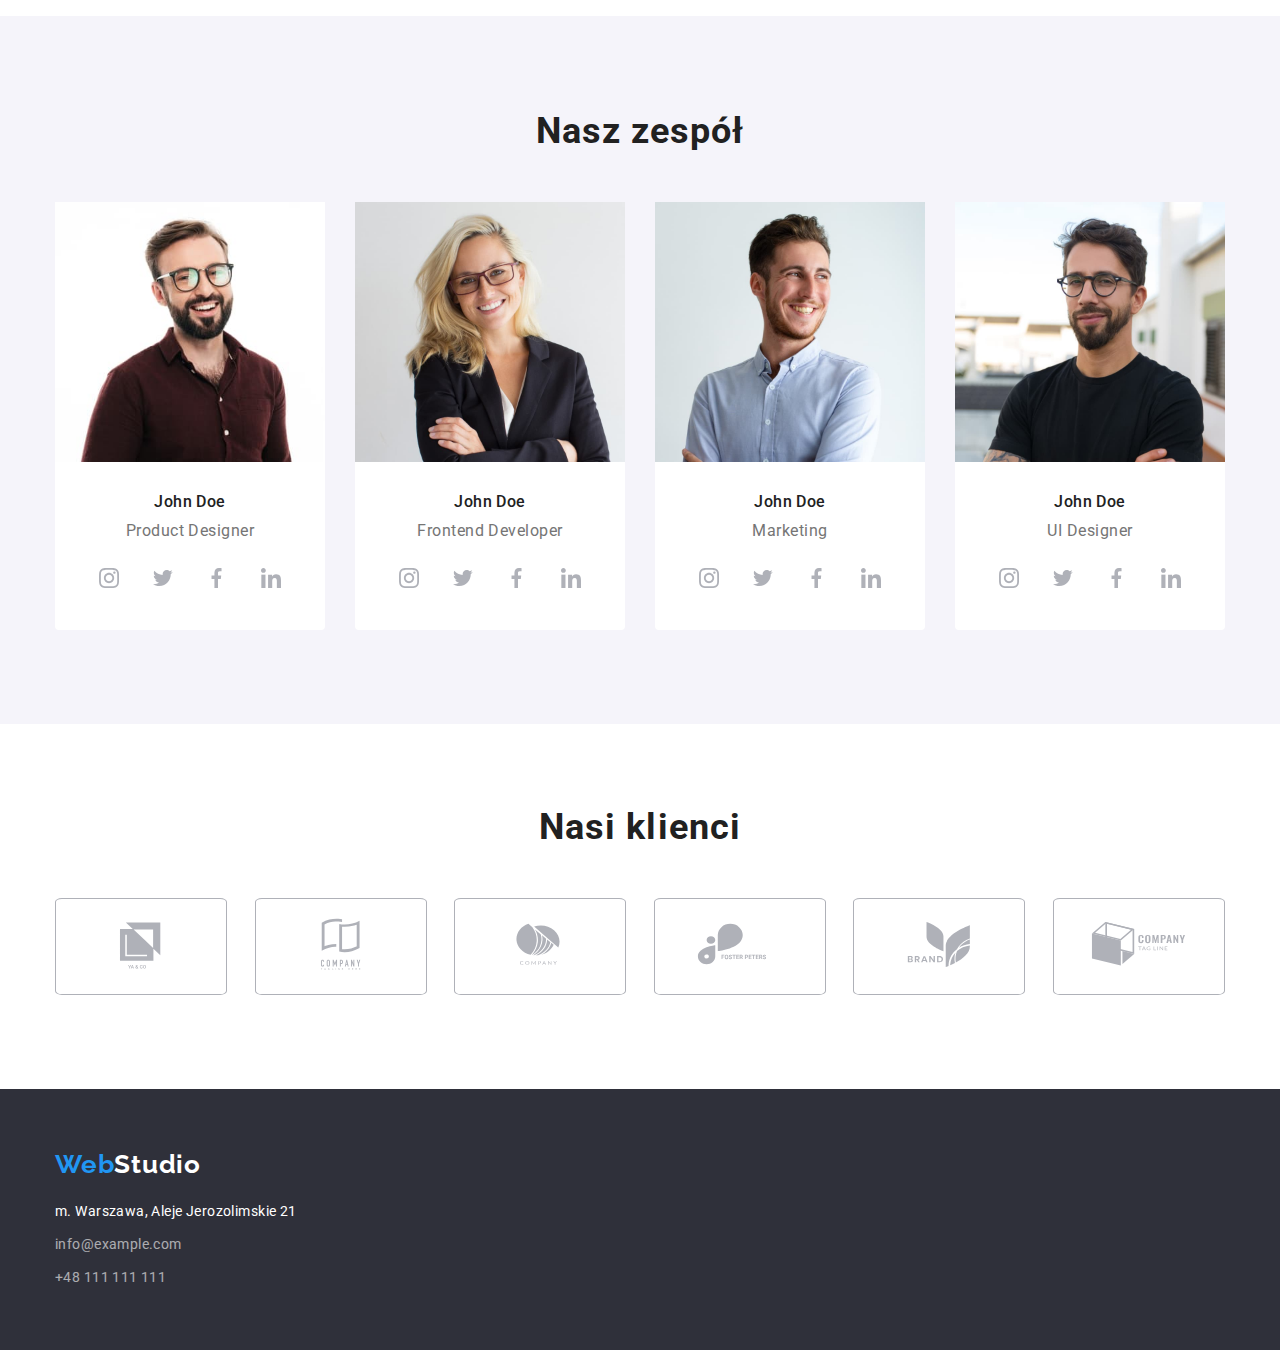
==== commit dc687c74: "feat(header): add contact icons" ====
--- a/index.html
+++ b/index.html
@@ -17,7 +17,6 @@
           <a class="logo" href="index.html">
             <span class="logo-accent">Web</span>Studio
           </a>
-
           <ul class="list list-navigation">
             <li>
               <a class="link link-navigation link-active" href="index.html">
@@ -35,11 +34,17 @@
         <ul class="list list-contact-header">
           <li>
             <a class="link link-contact" href="mailto:info@devstudio.com">
+              <svg class="icon-contact-header" width="16" height="12">
+                <use href="images/icons.svg#icon-envelope"></use>
+              </svg>
               info@devstudio.com
             </a>
           </li>
           <li>
             <a class="link link-contact" href="tel:+48111111111">
+              <svg class="icon-contact-header" width="10" height="16">
+                <use href="images/icons.svg#icon-smartphone"></use>
+              </svg>
               +48 111 111 111
             </a>
           </li>
--- a/css/styles.css
+++ b/css/styles.css
@@ -86,6 +86,20 @@
   color: var(--accent);
 }
 
+.link-contact {
+  display: flex;
+  align-items: center;
+}
+
+.icon-contact-header {
+  margin-right: 10px;
+  fill: var(--main-text-color);
+}
+
+.link-contact:hover > .icon-contact-header,
+.link-contact:focus > .icon-contact-header {
+  fill: var(--accent);
+}
 /* hero */
 
 .hero {
@@ -263,6 +277,7 @@
 }
 
 .link:hover,
+.link:focus,
 .link-active {
   color: var(--accent);
 }
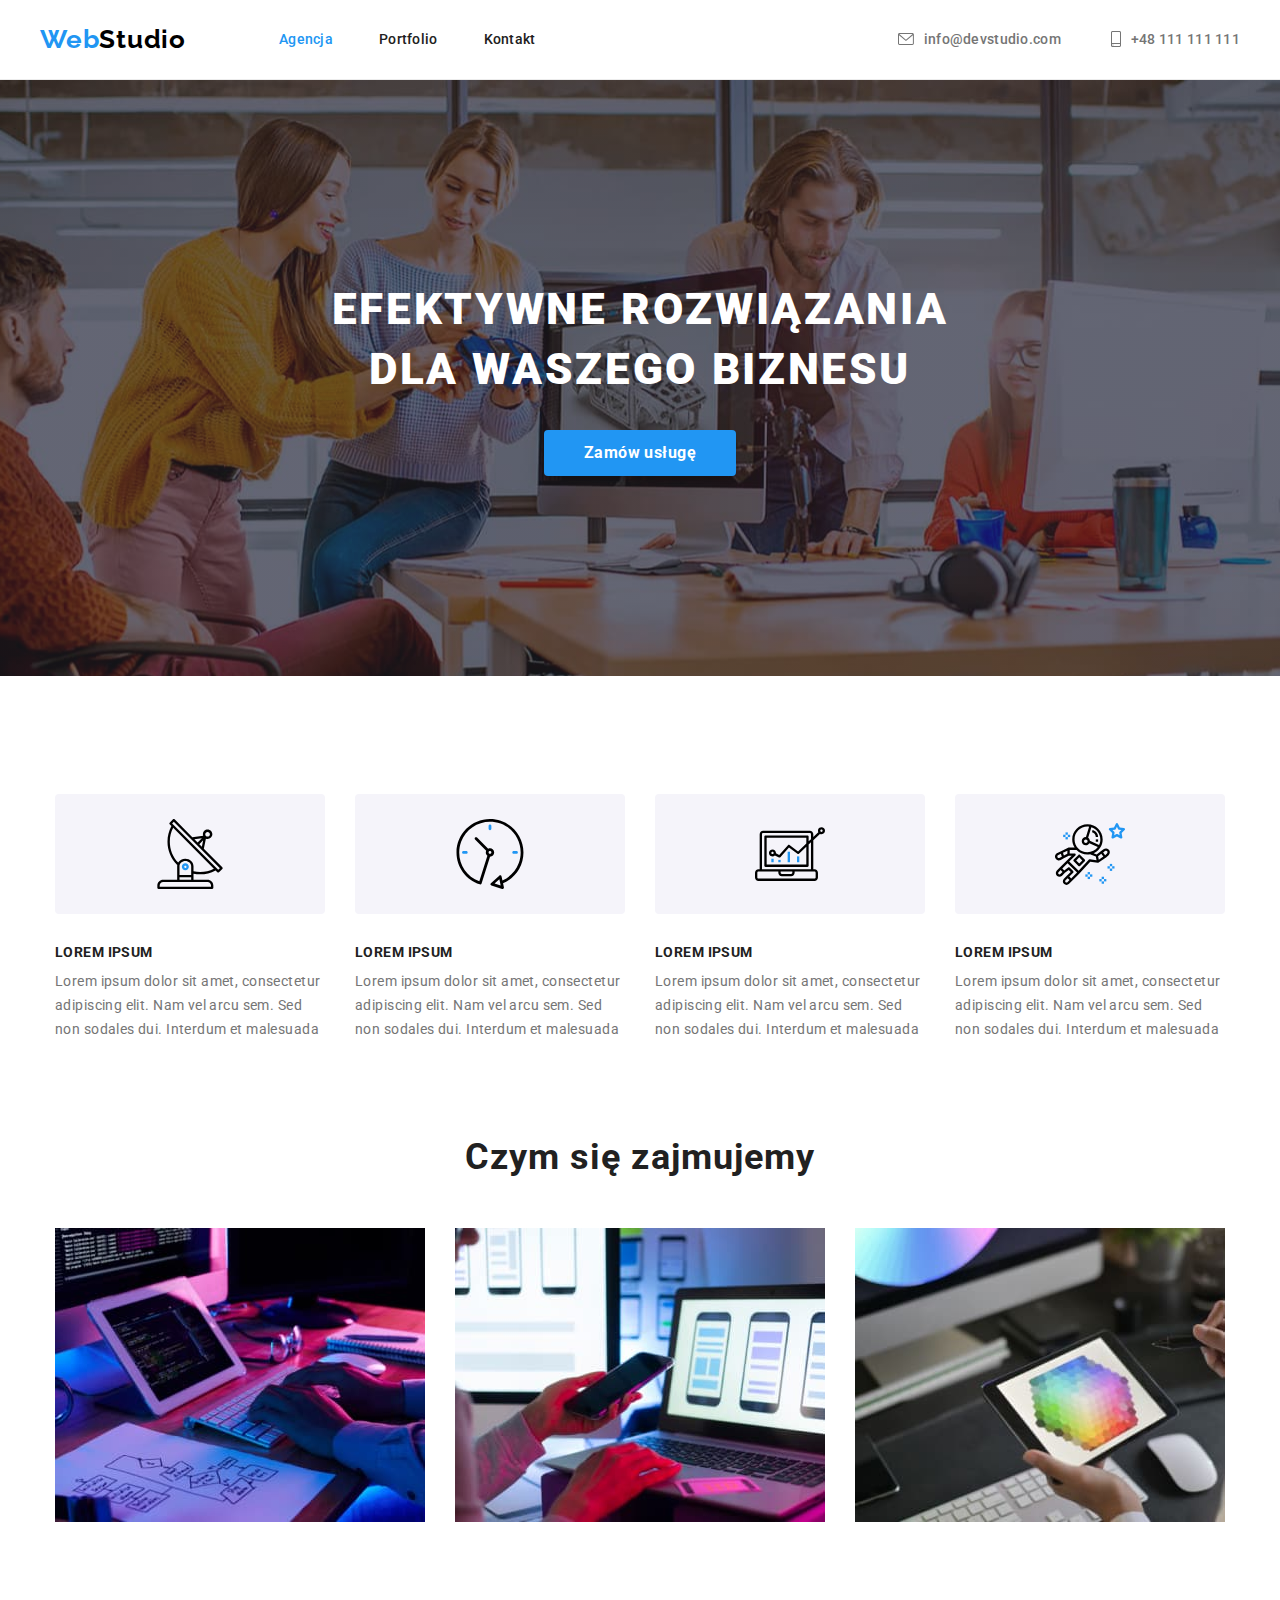
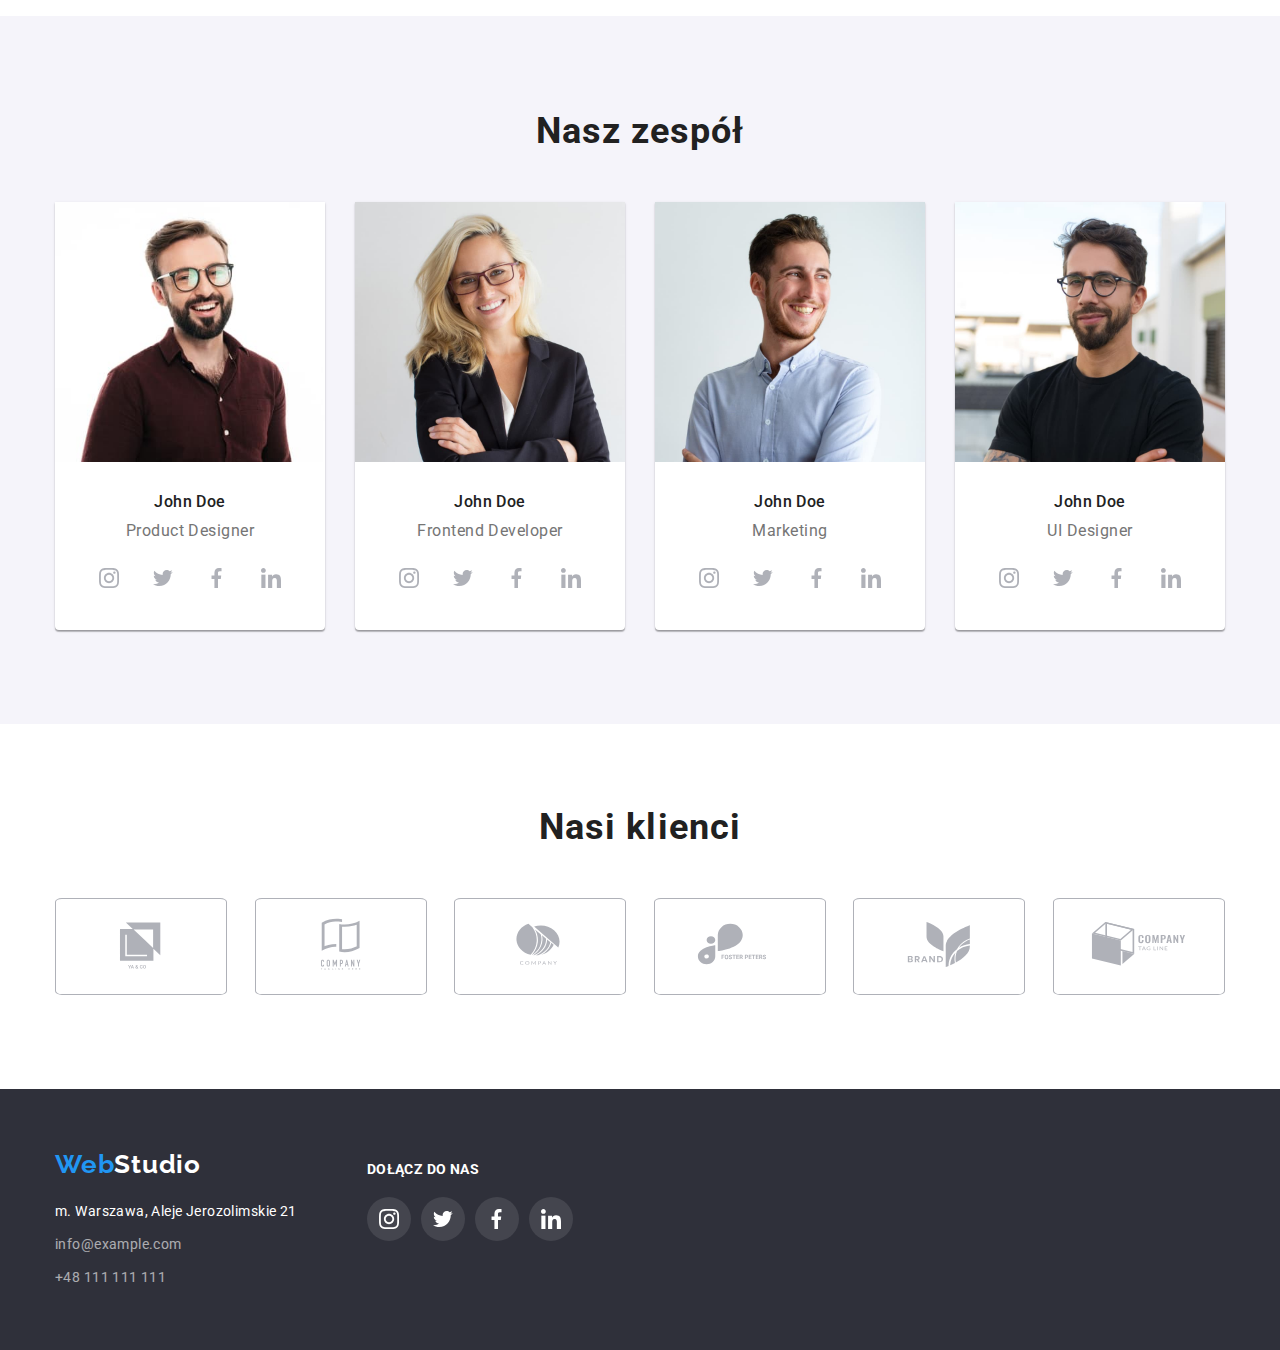
==== commit 508a4c0f: "feat(footer): add social media links" ====
--- a/index.html
+++ b/index.html
@@ -376,32 +376,87 @@
       </section>
     </main>
     <footer class="footer">
-      <div class="container">
-        <a class="logo footer-logo" href="index.html">
-          <span class="logo-accent">Web</span>Studio
-        </a>
-        <address>
-          <ul class="list">
-            <li class="footer-list-item">
+      <div class="container container-footer">
+        <div>
+          <a class="logo footer-logo" href="index.html">
+            <span class="logo-accent">Web</span>Studio
+          </a>
+          <address>
+            <ul class="list">
+              <li class="footer-list-item">
+                <a
+                  class="link footer-link footer-link-address"
+                  href="https://goo.gl/maps/MsTkYba7Zd39PtxZA"
+                  target="_blank"
+                  >m. Warszawa, Aleje Jerozolimskie 21
+                </a>
+              </li>
+              <li class="footer-list-item">
+                <a class="link footer-link" href="emailto:info@example.com">
+                  info@example.com
+                </a>
+              </li>
+              <li class="footer-list-item">
+                <a class="link footer-link" href="tel:+48111111111">
+                  +48 111 111 111
+                </a>
+              </li>
+            </ul>
+          </address>
+        </div>
+        <div class="footer-join-us">
+          <h3 class="footer-heading-3">Dołącz do nas</h3>
+          <ul class="footer-list-social-media list">
+            <li class="list-social-media-item">
               <a
-                class="link footer-link footer-link-address"
-                href="https://goo.gl/maps/MsTkYba7Zd39PtxZA"
-                target="_blank"
-                >m. Warszawa, Aleje Jerozolimskie 21
+                class="list-social-media-link footer-list-social-media-link"
+                href="#"
+              >
+                <svg
+                  class="team-card-social-media-icon footer-social-media-icon"
+                >
+                  <use href="images/icons.svg#icon-instagram"></use>
+                </svg>
               </a>
             </li>
-            <li class="footer-list-item">
-              <a class="link footer-link" href="emailto:info@example.com">
-                info@example.com
+            <li class="list-social-media-item">
+              <a
+                class="list-social-media-link footer-list-social-media-link"
+                href="#"
+              >
+                <svg
+                  class="team-card-social-media-icon footer-social-media-icon"
+                >
+                  <use href="images/icons.svg#icon-twitter"></use>
+                </svg>
               </a>
             </li>
-            <li class="footer-list-item">
-              <a class="link footer-link" href="tel:+48111111111">
-                +48 111 111 111
+            <li class="list-social-media-item">
+              <a
+                class="list-social-media-link footer-list-social-media-link"
+                href="#"
+              >
+                <svg
+                  class="team-card-social-media-icon footer-social-media-icon"
+                >
+                  <use href="images/icons.svg#icon-facebook"></use>
+                </svg>
               </a>
             </li>
+            <li class="list-social-media-item">
+              <a
+                class="list-social-media-link footer-list-social-media-link"
+                href="#"
+              >
+                <svg
+                  class="team-card-social-media-icon footer-social-media-icon"
+                >
+                  <use href="images/icons.svg#icon-linkedin"></use>
+                </svg>
+              </a>
+            </li>
           </ul>
-        </address>
+        </div>
       </div>
     </footer>
   </body>
--- a/css/styles.css
+++ b/css/styles.css
@@ -201,6 +201,8 @@
   font-size: 16px;
   text-align: center;
   background-color: var(--light-color);
+  box-shadow: 0px 1px 3px rgba(0, 0, 0, 0.12), 0px 1px 1px rgba(0, 0, 0, 0.14),
+    0px 2px 1px rgba(0, 0, 0, 0.2);
   border-radius: 0 0 4px 4px;
 }
 
@@ -379,8 +381,36 @@
   background-color: var(--dark-background-color);
 }
 
+.container-footer {
+  display: flex;
+}
+
+.footer-join-us {
+  margin-top: 12px;
+  margin-left: 70px;
+}
+
+.footer-heading-3 {
+  font-size: 14px;
+  letter-spacing: 0.03em;
+  text-transform: uppercase;
+}
+
 .footer-list-item:not(:last-of-type) {
   margin-bottom: 9px;
+}
+
+.footer-list-social-media {
+  display: flex;
+  margin-top: 20px;
+}
+
+.footer-list-social-media-link {
+  background-color: rgba(255, 255, 255, 0.1);
+}
+
+.footer-social-media-icon {
+  fill: var(--light-color);
 }
 
 .footer-logo {
@@ -432,6 +462,11 @@
 .list-projects-item {
   margin-bottom: 30px;
   border: 1px solid var(--border-projects-item-color);
+}
+
+.list-projects-item:hover {
+  box-shadow: 0px 1px 1px rgba(0, 0, 0, 0.12), 0px 4px 4px rgba(0, 0, 0, 0.06),
+    1px 4px 6px rgba(0, 0, 0, 0.16);
 }
 
 .list-projects-item-content {
